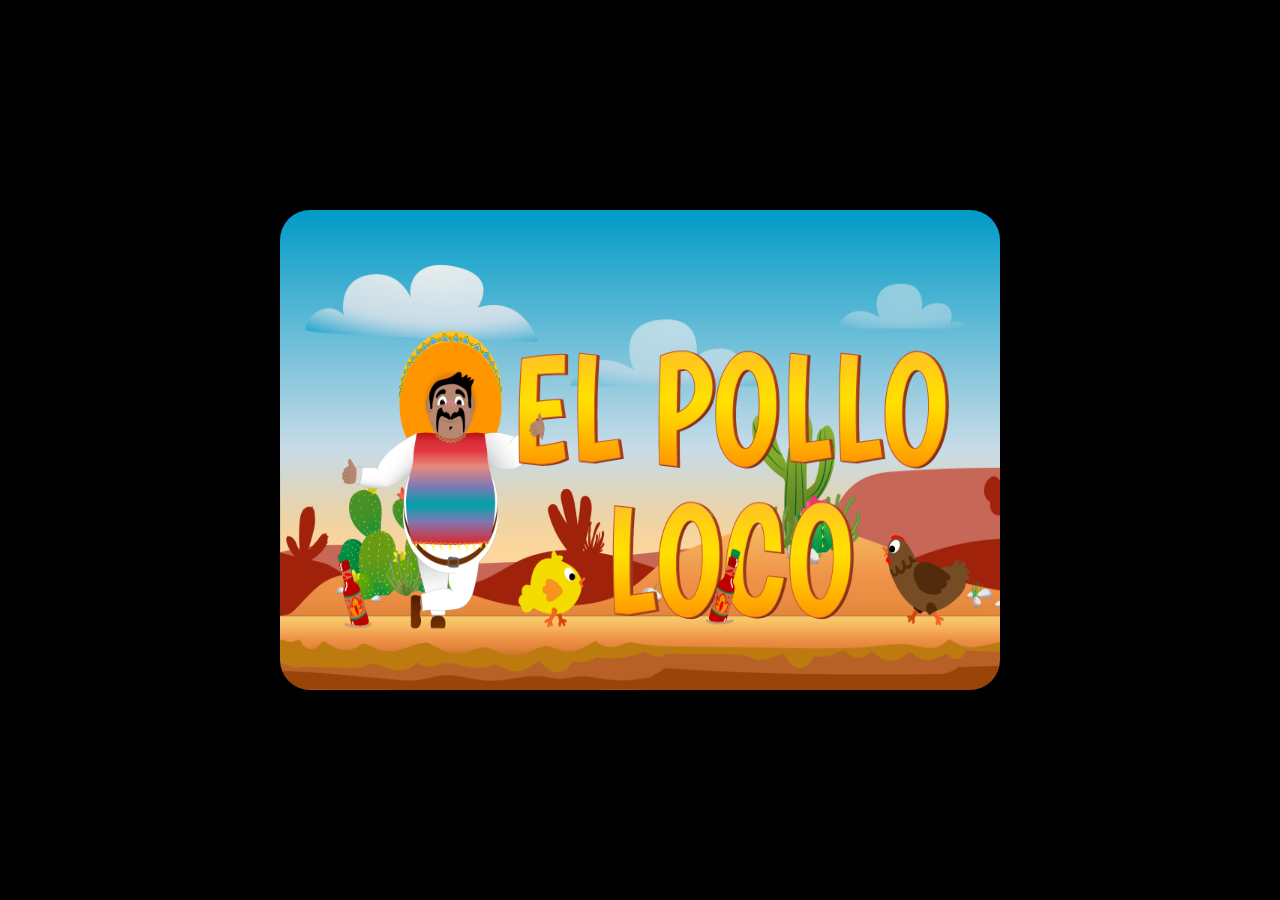
==== index.html @ 7f469dc5 "2.0" ====
<!DOCTYPE html>
<html lang="en">

<head>
    <meta charset="UTF-8">
    <meta name="viewport" content="width=device-width, initial-scale=1.0">
    <title>ElPolloLoco</title>
    <link rel="stylesheet" href="css/style.css">
    <link rel="stylesheet" href="css/menu.css">
    <link rel="preconnect" href="https://fonts.googleapis.com">
    <link rel="preconnect" href="https://fonts.gstatic.com" crossorigin>
    <link href="https://fonts.googleapis.com/css2?family=Single+Day&display=swap" rel="stylesheet">
    <script src="classes/drawable-object.class.js"></script>
    <script src="classes/movable-object.class.js"></script>
    <script src="classes/statusbar.class.js"></script>
    <script src="classes/emptybar.class.js"></script>
    <script src="classes/icon-statusbar.class.js"></script>
    <script src="classes/salsabar.class.js"></script>
    <script src="classes/healthendbossbar.class.js"></script>
    <script src="classes/healthbar.class.js"></script>
    <script src="classes/coinbar.class.js"></script>
    <script src="classes/character.class.js"></script>
    <script src="classes/chicken.class.js"></script>
    <script src="classes/cloud.class.js"></script>
    <script src="classes/background-object.class.js"></script>
    <script src="classes/keyboard.class.js"></script>
    <script src="classes/menu.class.js"></script>
    <script src="classes/world.class.js"></script>
    <script src="classes/menuOverlay.class.js"></script>
    <script src="classes/level.class.js"></script>
    <script src="classes/endboss.class.js"></script>
    <script src="classes/coins.class.js"></script>
    <script src="classes/bottle.class.js"></script>
    <script src="classes/startScreen.class.js"></script>
    <script src="levels/level1.js"></script>
    <script src="levels/level2.js"></script>
    <script src="js\game.js"></script>
    <script src="js\menu.js"></script>
</head>

<body onload="init()">
    <canvas id="canvas" width="720" height="480"></canvas>

    <div id="menu">
        <div id="levelMenu" class="displayNone">
            <div class="levelSelection">
                <button onclick="levelSelection('down')">Vorheriges Level</button>
                <div>
                    <p>Level 1</p>
                </div>
                <button onclick="levelSelection('up')">Nächstes Level</button>
            </div>
            <button class="startBTN" onclick="startGame()">Start Game</button>
            <button onclick="openMenu('mainMenu')">Main Menu</button>

        </div>
        <div id="mainMenu" class="displayNone">
            <div class="mainMenu">
                <button onclick="openMenu('levelMenu')">New Game</button>
                <button onclick="openMenu('optionsMenu')">Options</button>
            </div>
            <div class="mainMenuControls">
                <div id="mainMenuControlsBox">
                    <p>Walk left = A</p>
                    <p>Walk right = D</p>
                    <p>Jump = Space</p>
                    <p>Throw bottle = E</p>
                </div>

            </div>
        </div>
        <div id="optionsMenu" class="displayNone">
            <div id="options">
                <button onclick="openSettings('video')">Video</button>
                <button onclick="openSettings('audio')">Audio</button>
                <button onclick="openSettings('controls')">Controls</button>
                <button onclick="openMenu('mainMenu')">Main Menu</button>
            </div>
            <div class="optionsContainer">
                <div id="video" class="displayNone">
                    <button id="scale" onclick="setAutoScale()">Auto scale</button>
                    <button id="scale0.5" onclick="scale(0.5)">360*240</button>
                    <button id="scale1" onclick="scale(1)">720*480</button>
                    <button id="scale1.5" onclick="scale(1.5)">1080*720</button>
                    <button id="scale2" onclick="scale(2)">1440*950</button>
                </div>
                <div id="audio" class="displayNone">
                    <div>
                        <h1>Master Volume</h1>
                        <div>
                            <input type="range" min="0" max="100" value="50" class="slider" id="masterVolumeSlider">
                            <p id="masterVolumeValue">50%</p>
                        </div>
                    </div>
                    <div>
                        <h1>Chicken Volume</h1>
                        <div>
                            <input type="range" min="0" max="100" value="50" class="slider" id="chickenVolumeSlider">
                            <p id="chickenVolumeValue">50%</p>
                        </div>
                    </div>
                    <div>
                        <h1>Player Volume</h1>
                        <div>
                            <input type="range" min="0" max="100" value="50" class="slider" id="playerVolumeSlider">
                            <p id="playerVolumeValue">50%</p>
                        </div>
                    </div>
                </div>
                <div id="controls" class="displayNone">
                    <div>
                        <p>Walk left</p>
                        <input id="walkLeft" onkeyup="setControls('walkLeft')" type="text" maxlength="1">
                    </div>
                    <div>
                        <p>Walk right</p>
                        <input id="walkRight" onkeyup="setControls('walkRight')" type="text" maxlength="1">
                    </div>
                    <div>
                        <p>Jump</p>
                        <input id="jump" onkeyup="setControls('jump')" type="text" maxlength="1">
                    </div>
                    <div>
                        <p>Throw bottle</p>
                        <input id="throwBottle" onkeyup="setControls('throwBottle')" type="text" maxlength="1">
                    </div>
                </div>
            </div>

        </div>


    </div>

</body>

</html>
---- css/style.css ----
body {
    margin: 0;
    display: flex;
    background-color: black;
    font-family: 'Single Day';
    justify-content: center;
    align-items: center;
    height: 100vh;
    width: 100vw;
    overflow: hidden;
}

canvas {
    position: fixed;
    border-radius: 30px;
    background-color: black;
}

.displayNone {
    display: none !important;
}
---- css/menu.css ----
p {
    margin: 0;
}

input {
    font-family: 'Single Day';
}

#menu {
    height: 480px;
    width: 720px;
    border-radius: 30px;
    position: fixed;
}

#mainMenu {
    display: flex;
    justify-content: space-between;
    width: 100%;
    height: 100%;
}

.mainMenu {
    display: flex;
    flex-direction: column;
    justify-content: center;
    margin-left: 40px;
    gap: 20px;
}

.mainMenu button {
    padding-left: 10px;
    padding-right: 10px;
    cursor: pointer;
    font-family: 'Single Day';
    font-size: 42px;
    font-weight: 600;
    border-radius: 12px;
    border: 0;
    background-color: rgba(255, 255, 255, 0.5);
}

.mainMenu button:hover {
    background-color: rgba(255, 255, 255, 0.75);
}

.mainMenuControls {
    display: flex;
    flex-direction: column;
    justify-content: flex-end;
    margin-right: 40px;
    margin-bottom: 40px;
}

#mainMenuControlsBox {
    border-radius: 12px;
    background-color: rgba(255, 255, 255, 0.5);
    padding: 5px;
}

.mainMenuControlsBox p {
    margin: 5px;
    font-size: 28px;
    font-weight: 600;
}

#optionsMenu {
    display: flex;
    width: 100%;
    height: 100%;
}

#options {
    display: flex;
    flex-direction: column;
    justify-content: center;
    margin-left: 40px;
    gap: 20px;
    width: 35%;
}

#options button {
    padding-left: 10px;
    padding-right: 10px;
    cursor: pointer;
    font-family: 'Single Day';
    font-size: 42px;
    font-weight: 600;
    border-radius: 12px;
    border: 0;
    background-color: rgba(255, 255, 255, 0.5);
}

#options button:hover {
    background-color: rgba(255, 255, 255, 0.75);
}

#levelMenu {
    display: flex;
    justify-content: center;
    align-items: center;
    flex-direction: column;
    width: 100%;
    height: 100%;
}

.levelSelection {
    display: flex;
}

.levelSelection p {
    width: 150px;
    text-align: center;
}

.levelSelection button {
    font-family: 'Single Day';
    cursor: pointer;
}

.startBTN {
    cursor: pointer;
    margin-top: 100px;
    font-size: 48px;
    font-weight: bold;
    border-radius: 12px;
}

.optionsContainer {
    display: flex;
    width: 65%;
    justify-content: center;
    align-items: center;
}

#video {
    display: flex;
    flex-direction: column;
    gap: 8px;
}

#video button {
    padding-left: 10px;
    padding-right: 10px;
    cursor: pointer;
    font-family: 'Single Day';
    font-size: 27px;
    font-weight: 400;
    border-radius: 12px;
    border: 0;
    background-color: rgba(255, 255, 255, 0.5);
}

#video button:hover {
    background-color: rgba(255, 255, 255, 0.75);
}

.active {
    background-color: rgb(90, 89, 89) !important;
}

#audio {
    padding-left: 20px;
    padding-right: 20px;
    border-radius: 12px;
    border: 0;
    background-color: rgba(255, 255, 255, 0.5);

}

#audio h1 {
    font-family: 'Single Day';
    font-size: 27px;
    font-weight: 400;
    margin: 0;
}

#audio p {
    font-family: 'Single Day';
    font-size: 22px;
    text-align: center;
}

.slider {
    -webkit-appearance: none;
    appearance: none;
    width: 100%;
    height: 12px;
    background: #d3d3d3;
    outline: none;
    opacity: 0.7;
    -webkit-transition: .2s;
    transition: opacity .2s;

    border-radius: 12px;
}

.slider:hover {
    opacity: 1;
}

.slider::-webkit-slider-thumb {
    -webkit-appearance: none;
    appearance: none;
    width: 20px;
    height: 20px;
    background: #eb903c;
    cursor: pointer;
    border-radius: 100px;
}

#controls {
    padding: 20px;
    border-radius: 12px;
    border: 0;
    background-color: rgba(255, 255, 255, 0.5);

}

#controls p {
    font-family: 'Single Day';
    font-size: 27px;
    font-weight: 400;
    margin-top: 5px;
}

#controls input {
    border-radius: 12px;
    height: 20px;
    padding: 5px;
    text-align: center;
    font-family: 'Single Day';
    font-size: 23px;
    cursor: pointer;
    caret-color: transparent;
}

#controls input:placeholder-shown {
    font-family: 'Single Day';
    font-size: 23px;
}
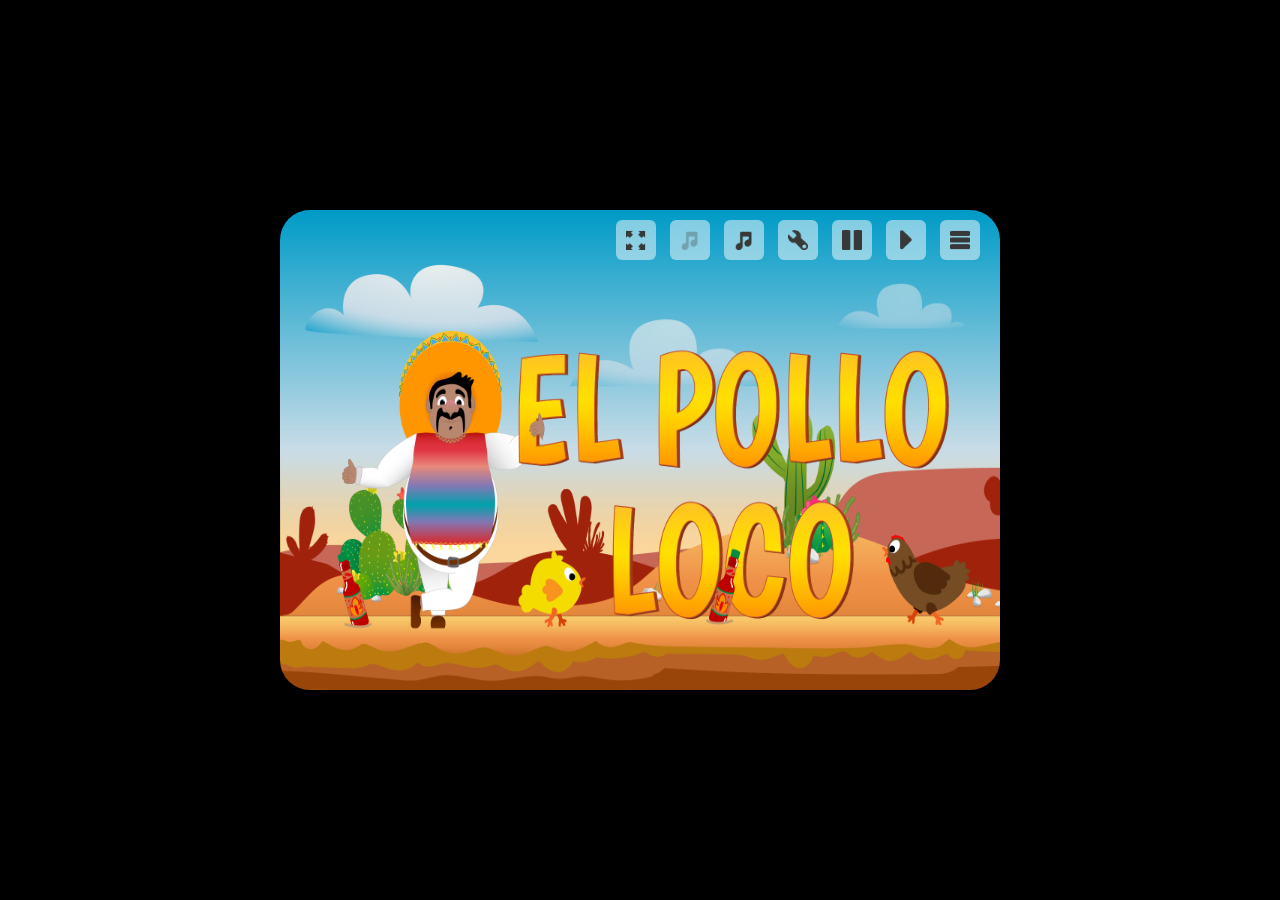
==== commit 3cf5bab3: "2.1" ====
--- a/index.html
+++ b/index.html
@@ -42,16 +42,25 @@
     <canvas id="canvas" width="720" height="480"></canvas>
 
     <div id="menu">
+        <div id="ingameOverlay">
+            <img src="img/buttons/button_fullscreen.png" alt="" srcset="">
+            <img src="img\buttons\button_musicoff.png" alt="" srcset="">
+            <img src="img\buttons\button_musicon.png" alt="" srcset="">
+            <img src="img/buttons/button_setting2.png" alt="" srcset="">
+            <img src="img/buttons/button_pause2.png" alt="" srcset="">
+            <img src="img\buttons\button_play.png" alt="" srcset="">
+            <img src="img\buttons\button_menu.png" alt="" srcset="">
+        </div>
         <div id="levelMenu" class="displayNone">
             <div class="levelSelection">
-                <button onclick="levelSelection('down')">Vorheriges Level</button>
+                <button onclick="levelSelection('down')">Previous</button>
                 <div>
-                    <p>Level 1</p>
+                    <p id="selectedLevel">Level 1</p>
                 </div>
-                <button onclick="levelSelection('up')">Nächstes Level</button>
+                <button onclick="levelSelection('up')">Next</button>
             </div>
             <button class="startBTN" onclick="startGame()">Start Game</button>
-            <button onclick="openMenu('mainMenu')">Main Menu</button>
+            <button class="backToMenu" onclick="openMenu('mainMenu')">Main Menu</button>
 
         </div>
         <div id="mainMenu" class="displayNone">
--- a/css/style.css
+++ b/css/style.css
@@ -19,4 +19,22 @@
 
 .displayNone {
     display: none !important;
+}
+
+#ingameOverlay {
+    position: fixed;
+    right: 20px;
+    top: 10px;
+}
+
+#ingameOverlay img{
+    height: 40px;
+    width: 40px;
+    margin-left: 10px;
+    cursor: pointer;
+    border-radius: 6px;
+}
+
+#ingameOverlay img:hover{
+    background-color: rgba(0, 0, 0, 0.418);
 }--- a/css/menu.css
+++ b/css/menu.css
@@ -106,24 +106,61 @@
 
 .levelSelection {
     display: flex;
+    align-items: center;
 }
 
 .levelSelection p {
     width: 150px;
     text-align: center;
+    font-size: 27px;
+    font-weight: 400;
 }
 
 .levelSelection button {
-    font-family: 'Single Day';
-    cursor: pointer;
+    width: 120px;
+    padding-left: 10px;
+    padding-right: 10px;
+    cursor: pointer;
+    font-family: 'Single Day';
+    font-size: 27px;
+    font-weight: 400;
+    border-radius: 12px;
+    border: 0;
+    background-color: rgba(255, 255, 255, 0.5);
+}
+
+.levelSelection button:hover {
+    background-color: rgba(255, 255, 255, 0.75);
 }
 
 .startBTN {
-    cursor: pointer;
-    margin-top: 100px;
+    font-family: 'Single Day';
+    cursor: pointer;
+    margin-top: 50px;
     font-size: 48px;
     font-weight: bold;
     border-radius: 12px;
+    border: 0;
+    background-color: rgba(255, 255, 255, 0.5);
+}
+
+.startBTN:hover {
+    background-color: rgba(255, 255, 255, 0.75);
+}
+
+.backToMenu {
+    font-family: 'Single Day';
+    cursor: pointer;
+    margin-top: 20px;
+    font-size: 32px;
+    font-weight: bold;
+    border-radius: 12px;
+    border: 0;
+    background-color: rgba(255, 255, 255, 0.5);
+}
+
+.backToMenu:hover {
+    background-color: rgba(255, 255, 255, 0.75);
 }
 
 .optionsContainer {
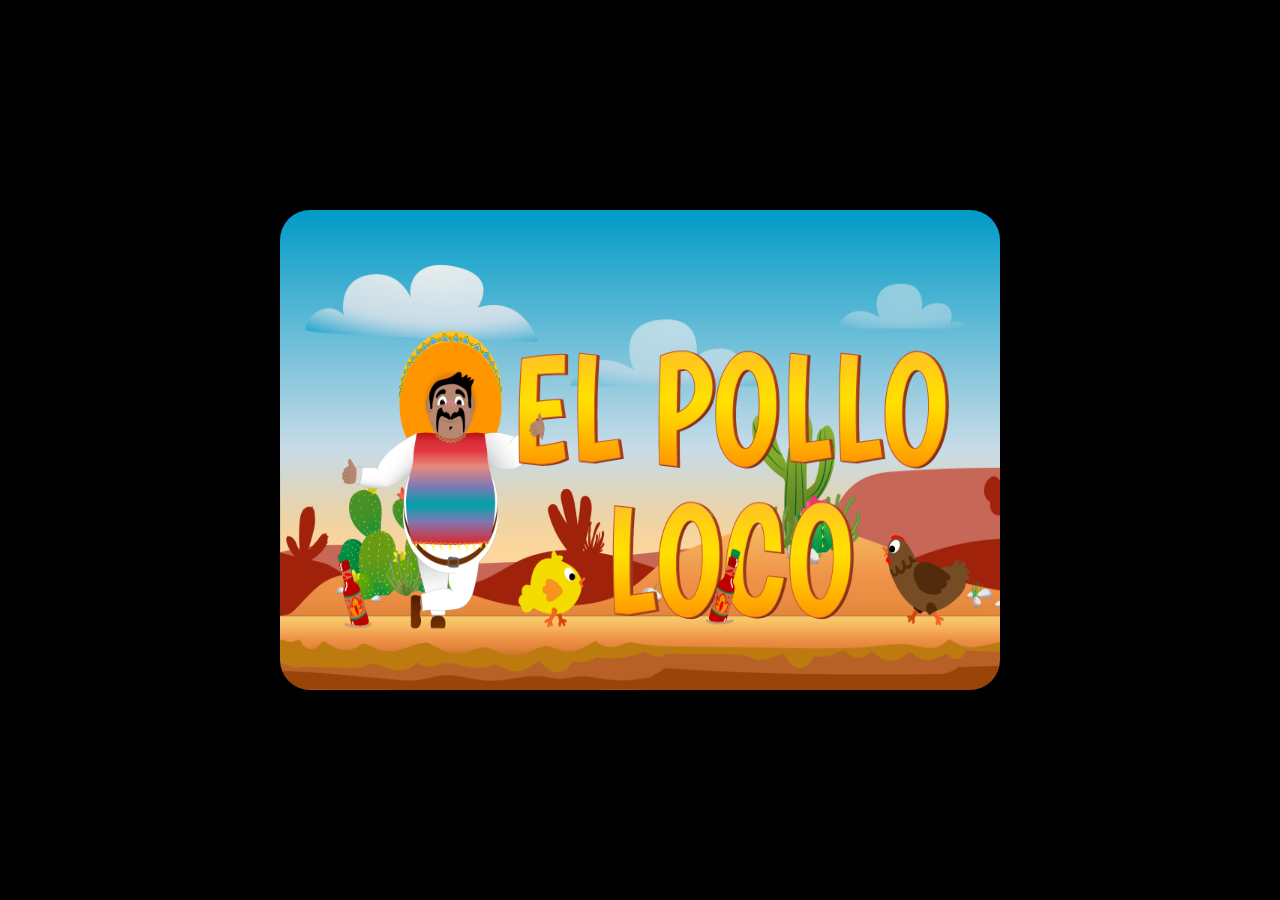
==== commit e2326981: "2.2" ====
--- a/index.html
+++ b/index.html
@@ -34,22 +34,26 @@
     <script src="classes/startScreen.class.js"></script>
     <script src="levels/level1.js"></script>
     <script src="levels/level2.js"></script>
-    <script src="js\game.js"></script>
-    <script src="js\menu.js"></script>
+    <script src="js/game.js"></script>
+    <script src="js/menu.js"></script>
+    <script src="js/ingameOverlay.js"></script>
 </head>
 
 <body onload="init()">
     <canvas id="canvas" width="720" height="480"></canvas>
 
     <div id="menu">
-        <div id="ingameOverlay">
-            <img src="img/buttons/button_fullscreen.png" alt="" srcset="">
-            <img src="img\buttons\button_musicoff.png" alt="" srcset="">
-            <img src="img\buttons\button_musicon.png" alt="" srcset="">
-            <img src="img/buttons/button_setting2.png" alt="" srcset="">
-            <img src="img/buttons/button_pause2.png" alt="" srcset="">
-            <img src="img\buttons\button_play.png" alt="" srcset="">
-            <img src="img\buttons\button_menu.png" alt="" srcset="">
+        <div id="ingameOverlay" class="displayNone">
+            <div id="menuIngame" class="displayNone">
+                <img id="fullScreenBTN" onclick="fullScreen()" src="img/buttons/button_fullscreen.png" alt="" srcset="">
+                <img id="muteBTN" onclick="muteGame()" src="img\buttons\button_musicon.png" alt="" srcset="">
+                <img id="unmuteBTN" class="displayNone" onclick="unmuteGame()" src="img\buttons\button_musicoff.png" alt="" srcset="">
+                <img id="openSettingsBTN" onclick="openSettingsIngame()" src="img/buttons/button_setting2.png" alt="" srcset="">
+                <img id="pauseBTN" onclick="pause()" src="img/buttons/button_pause2.png" alt="" srcset="">
+                <img id="unpauseBTN" class="displayNone" onclick="unpause()" src="img\buttons\button_play.png" alt="" srcset="">
+                <img id="closeGameBTN" onclick="closeGame()" src="img/buttons/button_close.png" alt="" srcset="">
+            </div>
+            <img onclick="openIngameMenu()" src="img\buttons\button_menu.png" alt="" srcset="">
         </div>
         <div id="levelMenu" class="displayNone">
             <div class="levelSelection">
@@ -83,7 +87,7 @@
                 <button onclick="openSettings('video')">Video</button>
                 <button onclick="openSettings('audio')">Audio</button>
                 <button onclick="openSettings('controls')">Controls</button>
-                <button onclick="openMenu('mainMenu')">Main Menu</button>
+                <button id="mainMenuBTN" onclick="openMenu('mainMenu')">Main Menu</button>
             </div>
             <div class="optionsContainer">
                 <div id="video" class="displayNone">
--- a/css/menu.css
+++ b/css/menu.css
@@ -11,6 +11,10 @@
     width: 720px;
     border-radius: 30px;
     position: fixed;
+}
+
+#ingameOverlay{
+    display: flex;
 }
 
 #mainMenu {
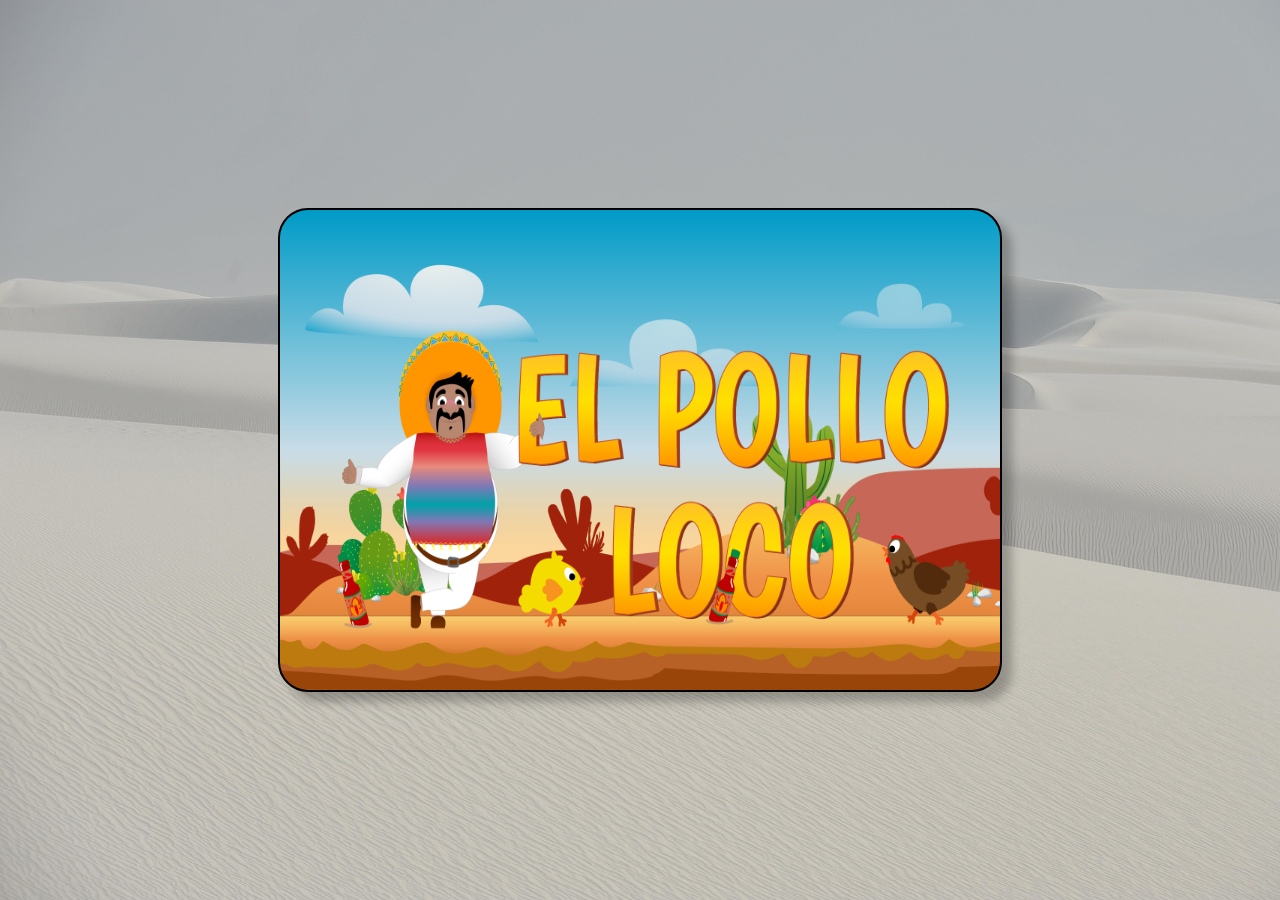
==== commit 56447268: "3.0" ====
--- a/index.html
+++ b/index.html
@@ -31,29 +31,54 @@
     <script src="classes/endboss.class.js"></script>
     <script src="classes/coins.class.js"></script>
     <script src="classes/bottle.class.js"></script>
+    <script src="classes/thrownbottle.class.js"></script>
+    <script src="classes/gameOverScreen.class.js"></script>
     <script src="classes/startScreen.class.js"></script>
     <script src="levels/level1.js"></script>
     <script src="levels/level2.js"></script>
     <script src="js/game.js"></script>
     <script src="js/menu.js"></script>
     <script src="js/ingameOverlay.js"></script>
+    <link rel="icon" type="image/png" href="img\3_enemies_chicken\chicken_small\1_walk\2_w.png">
 </head>
 
 <body onload="init()">
     <canvas id="canvas" width="720" height="480"></canvas>
 
+
+
     <div id="menu">
-        <div id="ingameOverlay" class="displayNone">
-            <div id="menuIngame" class="displayNone">
-                <img id="fullScreenBTN" onclick="fullScreen()" src="img/buttons/button_fullscreen.png" alt="" srcset="">
-                <img id="muteBTN" onclick="muteGame()" src="img\buttons\button_musicon.png" alt="" srcset="">
-                <img id="unmuteBTN" class="displayNone" onclick="unmuteGame()" src="img\buttons\button_musicoff.png" alt="" srcset="">
-                <img id="openSettingsBTN" onclick="openSettingsIngame()" src="img/buttons/button_setting2.png" alt="" srcset="">
-                <img id="pauseBTN" onclick="pause()" src="img/buttons/button_pause2.png" alt="" srcset="">
-                <img id="unpauseBTN" class="displayNone" onclick="unpause()" src="img\buttons\button_play.png" alt="" srcset="">
-                <img id="closeGameBTN" onclick="closeGame()" src="img/buttons/button_close.png" alt="" srcset="">
+        <div id="ingameContainer" class="displayNone">
+            <div id="ingameOverlay">
+                <div id="menuIngame" class="displayNone">
+                    <img id="fullScreenBTN" onclick="fullScreen()" src="img/buttons/button_fullscreen.png" alt=""
+                        srcset="">
+                    <img id="muteBTN" onclick="muteGame()" src="img\buttons\button_musicon.png" alt="" srcset="">
+                    <img id="unmuteBTN" class="displayNone" onclick="unmuteGame()" src="img\buttons\button_musicoff.png"
+                        alt="" srcset="">
+                    <img id="openSettingsBTN" onclick="openSettingsIngame()" src="img/buttons/button_setting2.png"
+                        alt="" srcset="">
+                    <img id="pauseBTN" onclick="pause()" src="img/buttons/button_pause2.png" alt="" srcset="">
+                    <img id="unpauseBTN" class="displayNone" onclick="unpause()" src="img\buttons\button_play.png"
+                        alt="" srcset="">
+                    <img id="closeGameBTN" onclick="closeGame()" src="img/buttons/button_close.png" alt="" srcset="">
+                </div>
+                <img onclick="openIngameMenu()" src="img\buttons\button_menu.png" alt="" srcset="">
             </div>
-            <img onclick="openIngameMenu()" src="img\buttons\button_menu.png" alt="" srcset="">
+            <div id="gameButtons" class="displayNone">
+                <div id="gameButtonsLeftRight">
+                    <img src="img/buttons/button_left.png" onpointerover="mobileKeyLeft(true)"
+                        onpointerleave="mobileKeyLeft(false)" srcset="">
+                    <img src="img/buttons/button_right.png" onpointerover="mobileKeyRight(true)"
+                        onpointerleave="mobileKeyRight(false)" alt="" srcset="">
+                </div>
+                <div id="actionButtons">
+                    <img src="img/buttons/button_up.png" onpointerover="mobileKeyJump(true)"
+                        onpointerleave="mobileKeyJump(false)" alt="" srcset="">
+                    <img src="img/buttons/button_attack2.png" onpointerover="mobileKeyAttack(true)"
+                        onpointerleave="mobileKeyAttack(false)" alt="" srcset="">
+                </div>
+            </div>
         </div>
         <div id="levelMenu" class="displayNone">
             <div class="levelSelection">
@@ -88,6 +113,7 @@
                 <button onclick="openSettings('audio')">Audio</button>
                 <button onclick="openSettings('controls')">Controls</button>
                 <button id="mainMenuBTN" onclick="openMenu('mainMenu')">Main Menu</button>
+                <button id="backToGameBTN" class="displayNone" onclick="openSettingsIngame()">Back to Game</button>
             </div>
             <div class="optionsContainer">
                 <div id="video" class="displayNone">
@@ -142,7 +168,9 @@
 
         </div>
 
-
+    </div>
+    <div id="screenInformation" class="displayNone">
+        <p>Please rotate your device to landscape mode</p>
     </div>
 
 </body>
--- a/css/style.css
+++ b/css/style.css
@@ -1,8 +1,10 @@
-
 body {
     margin: 0;
     display: flex;
-    background-color: black;
+    background-image: url('/img/backgroundImage2.jpg');
+    background-repeat: no-repeat;
+    background-attachment: fixed;
+    background-size: cover;
     font-family: 'Single Day';
     justify-content: center;
     align-items: center;
@@ -15,6 +17,9 @@
     position: fixed;
     border-radius: 30px;
     background-color: black;
+    z-index: -1;
+    border: solid black 2px;
+    box-shadow: 10px 10px 10px rgba(0, 0, 0, 0.247);
 }
 
 .displayNone {
@@ -22,12 +27,13 @@
 }
 
 #ingameOverlay {
-    position: fixed;
-    right: 20px;
-    top: 10px;
+    display: flex;
+    justify-content: flex-end;
+    margin-top: 20px;
+    margin-right: 20px;
 }
 
-#ingameOverlay img{
+#ingameOverlay img {
     height: 40px;
     width: 40px;
     margin-left: 10px;
@@ -35,6 +41,64 @@
     border-radius: 6px;
 }
 
-#ingameOverlay img:hover{
+#ingameOverlay img:hover {
     background-color: rgba(0, 0, 0, 0.418);
+}
+
+
+#ingameContainer {
+    display: flex;
+    flex-direction: column;
+    justify-content: space-between;
+    width: 100%;
+    height: 100%;
+}
+
+#gameButtons {
+    display: flex;
+    justify-content: space-between;
+    margin-bottom: 20px;
+    margin-left: 20px;
+    margin-right: 20px;
+}
+
+#gameButtons img {
+    cursor: pointer;
+    margin: 10px;
+    border-radius: 100%;
+}
+
+#gameButtons img:hover {
+    background-color: rgba(0, 0, 0, 0.397);
+}
+
+#screenInformation {
+    height: 100vh;
+    width: 100vw;
+    background-color: black;
+    z-index: 9999;
+    display: flex;
+    align-items: center;
+    justify-content: center;
+    padding: 20px;
+}
+
+#screenInformation p {
+    color: white;
+    font-size: 55px;
+}
+
+@media screen and (max-height: 480px) {
+    canvas {
+        border-radius: 0;
+        width: 100vw;
+        height: 100vh;
+        transform: none !important;
+    }
+
+    #menu {
+        width: 100vw !important;
+        height: 100vh !important;
+        transform: none !important;
+    }
 }--- a/css/menu.css
+++ b/css/menu.css
@@ -13,10 +13,6 @@
     position: fixed;
 }
 
-#ingameOverlay{
-    display: flex;
-}
-
 #mainMenu {
     display: flex;
     justify-content: space-between;
@@ -42,6 +38,7 @@
     border-radius: 12px;
     border: 0;
     background-color: rgba(255, 255, 255, 0.5);
+    box-shadow: 10px 10px 10px rgba(0, 0, 0, 0.247);
 }
 
 .mainMenu button:hover {
@@ -93,6 +90,7 @@
     border-radius: 12px;
     border: 0;
     background-color: rgba(255, 255, 255, 0.5);
+    box-shadow: 10px 10px 10px rgba(0, 0, 0, 0.247);
 }
 
 #options button:hover {
@@ -131,6 +129,7 @@
     border-radius: 12px;
     border: 0;
     background-color: rgba(255, 255, 255, 0.5);
+    box-shadow: 10px 10px 10px rgba(0, 0, 0, 0.247);
 }
 
 .levelSelection button:hover {
@@ -146,6 +145,7 @@
     border-radius: 12px;
     border: 0;
     background-color: rgba(255, 255, 255, 0.5);
+    box-shadow: 10px 10px 10px rgba(0, 0, 0, 0.247);
 }
 
 .startBTN:hover {
@@ -161,6 +161,7 @@
     border-radius: 12px;
     border: 0;
     background-color: rgba(255, 255, 255, 0.5);
+    box-shadow: 10px 10px 10px rgba(0, 0, 0, 0.247);
 }
 
 .backToMenu:hover {
@@ -190,6 +191,7 @@
     border-radius: 12px;
     border: 0;
     background-color: rgba(255, 255, 255, 0.5);
+    box-shadow: 10px 10px 10px rgba(0, 0, 0, 0.247);
 }
 
 #video button:hover {
@@ -279,4 +281,4 @@
 #controls input:placeholder-shown {
     font-family: 'Single Day';
     font-size: 23px;
-}+}
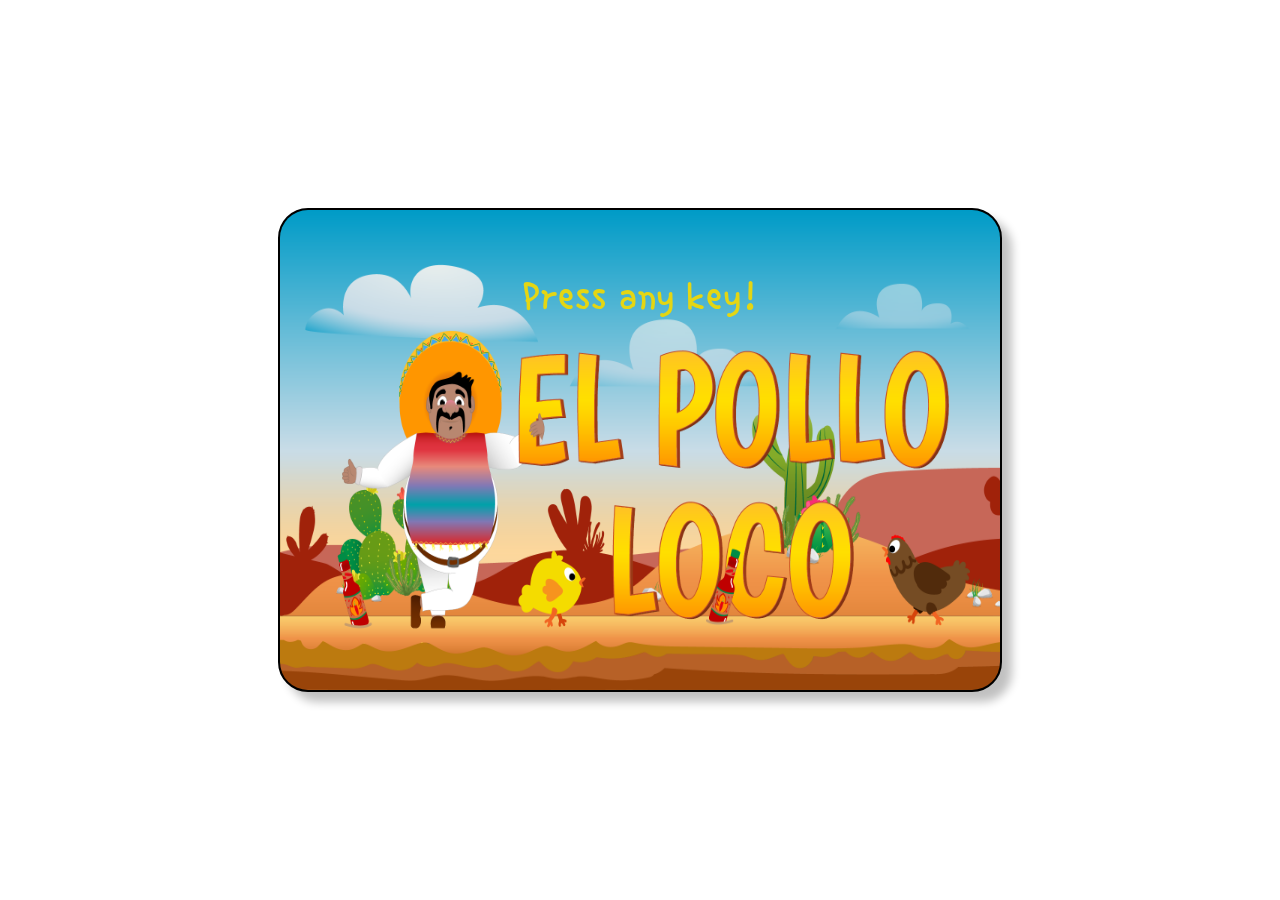
==== commit 5f2ec70a: "3.4" ====
--- a/index.html
+++ b/index.html
@@ -104,8 +104,8 @@
                     <p>Jump = Space</p>
                     <p>Throw bottle = E</p>
                 </div>
-
             </div>
+            <a class="impressum" href="impressum.html">Impressum</a>
         </div>
         <div id="optionsMenu" class="displayNone">
             <div id="options">
@@ -129,6 +129,13 @@
                         <div>
                             <input type="range" min="0" max="100" value="50" class="slider" id="masterVolumeSlider">
                             <p id="masterVolumeValue">50%</p>
+                        </div>
+                    </div>
+                    <div>
+                        <h1>Music Volume</h1>
+                        <div>
+                            <input type="range" min="0" max="100" value="50" class="slider" id="musicVolumeSlider">
+                            <p id="musicVolumeValue">50%</p>
                         </div>
                     </div>
                     <div>
@@ -172,6 +179,7 @@
     <div id="screenInformation" class="displayNone">
         <p>Please rotate your device to landscape mode</p>
     </div>
+    <div id="anyKey">Press any key!</div>
 
 </body>
 
--- a/css/style.css
+++ b/css/style.css
@@ -1,7 +1,7 @@
 body {
     margin: 0;
     display: flex;
-    background-image: url('/img/backgroundImage2.jpg');
+    background-image: url('/elpololoco/img/backgroundImage2.jpg');
     background-repeat: no-repeat;
     background-attachment: fixed;
     background-size: cover;
@@ -31,6 +31,14 @@
     justify-content: flex-end;
     margin-top: 20px;
     margin-right: 20px;
+}
+
+#anyKey{
+    position: fixed;
+    top: 270px;
+    font-size: 44px;
+    color: rgb(228, 214, 19);
+    cursor:defaultd;
 }
 
 #ingameOverlay img {
--- a/css/menu.css
+++ b/css/menu.css
@@ -4,6 +4,14 @@
 
 input {
     font-family: 'Single Day';
+}
+
+.impressum{
+    position: fixed;
+    top: 450px;
+    right: 40px;
+    text-decoration: none;
+    color: black;
 }
 
 #menu {
